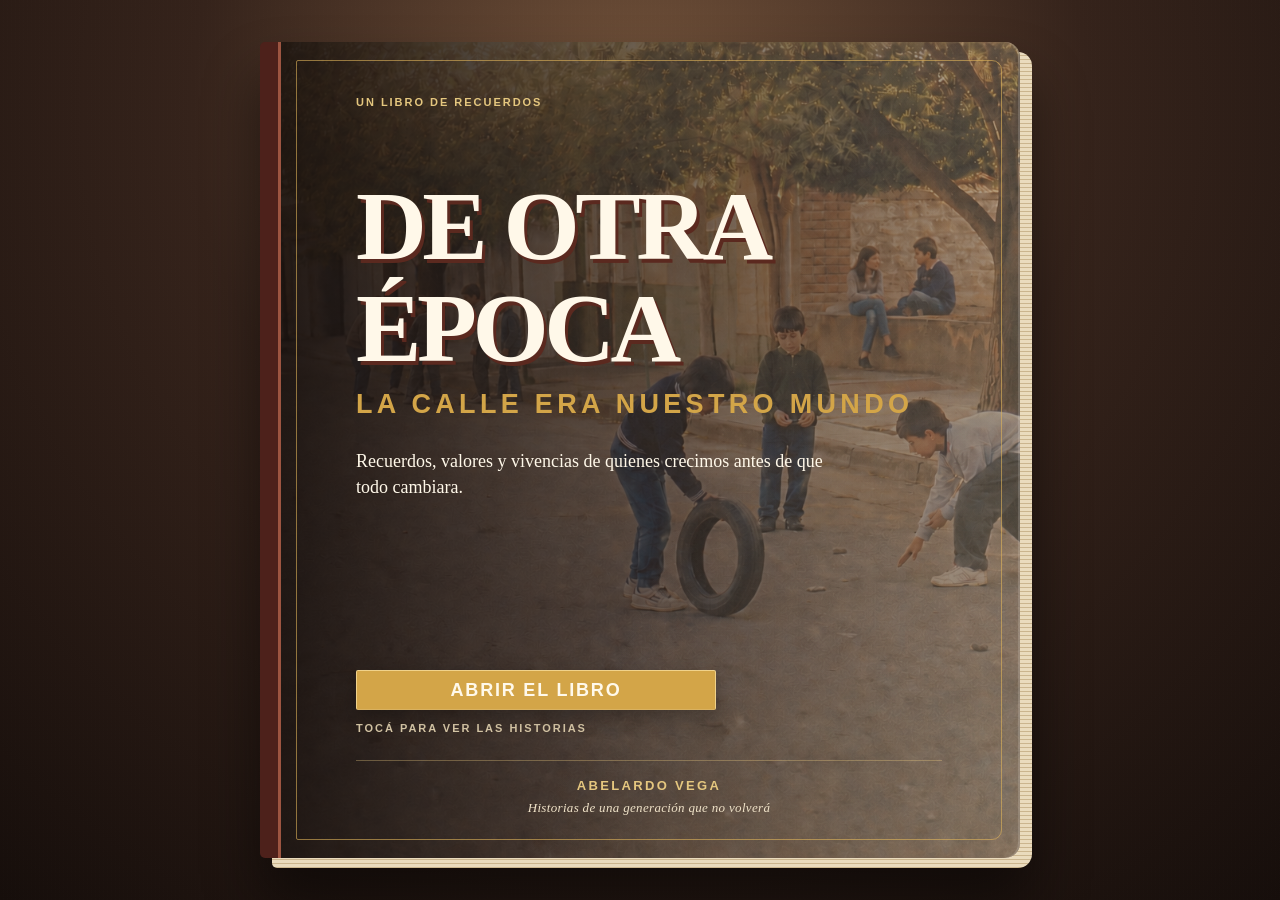
==== index.html @ 976e901d "Agregar firma de autor a la tapa" ====
<!doctype html>
<html lang="es">
<head>
  <meta charset="utf-8">
  <meta name="viewport" content="width=device-width, initial-scale=1">
  <meta name="description" content="De Otra Época: recuerdos de una infancia compartida.">
  <title>De Otra Época — Libro de recuerdos</title>
  <link rel="stylesheet" href="libro.css?v=5">
</head>
<body class="cover-page">
  <div class="ambient" aria-hidden="true"></div>
  <main class="book-stage">
    <div class="book" id="book">
      <div class="page-edges" aria-hidden="true"></div>
      <section class="cover" aria-label="Portada de De Otra Época">
        <div class="cover-shade"></div>
        <div class="cover-content">
          <p class="edition">Un libro de recuerdos</p>
          <div>
            <h1><span>De Otra</span><span>Época</span></h1>
            <p class="tagline">La calle era nuestro mundo</p>
          </div>
          <p class="cover-intro">Recuerdos, valores y vivencias de quienes crecimos antes de que todo cambiara.</p>
          <div class="open-area">
            <a class="open-book story-link" href="historias.html" style="display:block;text-align:center">Abrir el libro</a>
            <p class="open-hint">Tocá para ver las historias</p>
          </div>
          <div class="cover-author">
            <strong>Abelardo Vega</strong>
            <span>Historias de una generación que no volverá</span>
          </div>
        </div>
      </section>
    </div>
  </main>
  <script src="libro.js"></script>
</body>
</html>
---- libro.css ----
:root { --ink:#302118; --wine:#6f2f27; --gold:#d3a548; --paper:#f4e7cc; --dark:#18100d; }
* { box-sizing:border-box; }
html { scroll-behavior:smooth; }
body { margin:0; color:var(--ink); font-family:Georgia,serif; background:#241713; }
a { color:inherit; }
.cover-page { min-height:100vh; overflow-x:hidden; background:radial-gradient(circle at 50% 12%,#73533b 0,#35231b 44%,#160e0b 100%); }
.ambient { position:fixed; inset:0; pointer-events:none; opacity:.2; background:repeating-linear-gradient(90deg,transparent 0 3px,rgba(255,255,255,.03) 3px 4px); }
.book-stage { min-height:100vh; display:grid; place-items:center; padding:42px 22px; perspective:2200px; }
.book { position:relative; width:min(760px,92vw); min-height:min(880px,calc(100vh - 84px)); transform-style:preserve-3d; filter:drop-shadow(0 35px 28px rgba(0,0,0,.48)); }
.page-edges { position:absolute; inset:10px -12px -10px 12px; border-radius:4px 14px 14px 5px; background:repeating-linear-gradient(#eadbbd 0 3px,#cbb58e 3px 4px); transform:translateZ(-8px); }
.cover { position:absolute; inset:0; overflow:hidden; border-radius:5px 15px 15px 5px; color:#fff8e9; background:linear-gradient(90deg,rgba(17,10,8,.9),rgba(24,14,10,.57) 53%,rgba(20,12,9,.3)),url('hero-barrio-90s-v3.png') center/cover; border-left:18px solid #4d211b; box-shadow:inset 3px 0 #9d5541,inset -2px 0 rgba(255,255,255,.16); transform-origin:left center; transform-style:preserve-3d; transition:transform 1.05s cubic-bezier(.64,.02,.25,1),filter .8s; }
.cover::after { content:""; position:absolute; inset:18px; border:1px solid rgba(224,180,91,.6); border-radius:2px 10px 10px 2px; pointer-events:none; }
.cover-shade { position:absolute; inset:0; background:linear-gradient(115deg,transparent 55%,rgba(255,220,150,.14)); }
.cover-content { position:relative; z-index:1; min-height:100%; display:flex; flex-direction:column; padding:54px clamp(32px,8vw,78px) 42px; }
.edition,.index-label,.open-hint { font:700 11px/1.2 Arial,sans-serif; letter-spacing:.18em; text-transform:uppercase; }
.edition { margin:0; color:#e5c77f; }
.cover h1 { margin:72px 0 8px; font-size:clamp(58px,10vw,98px); line-height:.92; letter-spacing:-.045em; text-transform:uppercase; text-shadow:3px 4px #5b291f; }
.cover h1 span { display:block; }
.cover h1 span + span { margin-top:.12em; }
.tagline { margin:18px 0 0; color:var(--gold); font:900 clamp(17px,2.8vw,27px)/1 Arial,sans-serif; letter-spacing:.16em; text-transform:uppercase; }
.cover-intro { max-width:480px; margin:30px 0 22px; font-size:18px; line-height:1.45; }
.open-area { width:min(360px,100%); margin-top:auto; }
.open-book { position:relative; display:block; width:100%; padding:17px 50px; color:#27170f; background:var(--gold); border:1px solid #f0d28b; border-radius:2px; box-shadow:0 8px 20px rgba(0,0,0,.28); font:900 14px/1 Arial,sans-serif; letter-spacing:.1em; text-align:center; text-transform:uppercase; text-decoration:none; }
.open-book span { position:absolute; right:20px; top:50%; color:#27170f; font-size:18px; transform:translateY(-50%); }
.open-book:hover,.open-book:focus-visible { color:#27170f; background:#edc86e; transform:translateX(5px); }
.story-index { margin-top:auto; max-width:560px; padding:19px 22px 16px; background:rgba(20,12,10,.78); border-top:2px solid var(--gold); }
.index-label { margin:0 0 10px; color:#e5c77f; }
.story-link { display:flex; align-items:baseline; gap:14px; padding:10px 0; color:#fff9eb; font-size:18px; font-weight:bold; text-decoration:none; border-bottom:1px solid rgba(255,255,255,.13); transition:color .2s,transform .2s; }
.story-link span { color:var(--gold); font:700 10px Arial,sans-serif; letter-spacing:.1em; }
.story-link:hover,.story-link:focus-visible { color:var(--gold); transform:translateX(5px); outline:none; }
.open-hint { margin:12px 0 0; color:#dacaa9; text-align:left; }
.cover-author { margin-top:25px; padding-top:18px; border-top:1px solid rgba(229,199,127,.35); text-align:center; }
.cover-author strong { display:block; color:#e5c77f; font:700 13px/1 Arial,sans-serif; letter-spacing:.18em; text-transform:uppercase; }
.cover-author span { display:block; margin-top:8px; color:#efe2c8; font-size:13px; font-style:italic; letter-spacing:.025em; }
.book.is-opening .cover { transform:rotateY(-112deg); filter:brightness(.8); }
.book.is-opening { filter:drop-shadow(25px 35px 25px rgba(0,0,0,.55)); }

.story-page { min-height:100vh; background:linear-gradient(90deg,#a47b4b 0 14px,transparent 14px),radial-gradient(circle at 50% 0,#fffaf0,#ead8b7 72%); }
.story-shell { width:min(1040px,94vw); margin:0 auto; padding:28px 0 50px; }
.book-nav { display:flex; align-items:center; justify-content:space-between; gap:18px; margin-bottom:18px; color:#fff6e4; font:700 12px Arial,sans-serif; letter-spacing:.08em; text-transform:uppercase; }
.book-nav a { padding:10px 14px; text-decoration:none; background:#5e2d24; border-radius:999px; }
.book-nav a:hover { background:#8a4333; }
.paper { position:relative; min-height:82vh; padding:clamp(28px,6vw,68px); background:linear-gradient(90deg,rgba(131,89,44,.12),transparent 9%,transparent 91%,rgba(131,89,44,.08)),#f8edd6; box-shadow:0 24px 55px rgba(0,0,0,.38),inset 0 0 80px rgba(128,83,34,.1); border-radius:4px 12px 12px 4px; }
.paper::before { content:""; position:absolute; left:34px; top:0; bottom:0; width:1px; background:rgba(144,74,55,.2); }
.chapter { color:var(--wine); font:700 11px Arial,sans-serif; letter-spacing:.17em; text-transform:uppercase; }
.paper h1 { max-width:750px; margin:12px 0 28px; color:#572a22; font-size:clamp(38px,7vw,72px); line-height:.98; letter-spacing:-.035em; }
.story-photo { width:min(470px,50%); float:left; margin:0 38px 22px 0; border:9px solid #fffaf0; box-shadow:0 9px 25px rgba(63,39,24,.24); transform:rotate(-1deg); }
.story-text { font-size:19px; line-height:1.72; }
.story-text p { margin:0 0 20px; }
.story-text::after { content:""; display:block; clear:both; }
.page-turn { clear:both; display:grid; grid-template-columns:1fr 1fr; gap:15px; margin-top:42px; padding-top:24px; border-top:1px solid #c9af83; font:700 13px Arial,sans-serif; }
.page-turn a { padding:14px; color:#653326; text-decoration:none; border:1px solid #b99866; background:rgba(255,250,236,.55); }
.page-turn a:last-child { text-align:right; }
.folio { margin:36px 0 0; text-align:center; color:#8a6b49; font-size:13px; }
.contents-intro { max-width:680px; margin:-8px 0 34px; color:#72533a; font-size:18px; line-height:1.55; }
.contents-list { border-top:1px solid #b99866; }
.contents-card { display:grid; grid-template-columns:84px minmax(0,1fr) auto; align-items:center; gap:18px; min-height:76px; padding:15px 8px; color:#4d281f; text-decoration:none; border-bottom:1px solid #c7a979; transition:padding .2s,background .2s; }
.contents-card:hover { padding-left:16px; background:rgba(255,250,236,.62); }
.contents-number { color:#a16b3c; font:700 10px Arial,sans-serif; letter-spacing:.12em; }
.contents-card strong { font-size:21px; line-height:1.2; }
.contents-card em { color:#8a6443; font-size:13px; font-style:normal; text-align:right; }
@media(max-width:680px){ .book-stage{padding:18px 12px}.book{min-height:calc(100vh - 36px)}.cover-content{padding:35px 26px 28px}.cover h1{margin-top:42px;font-size:clamp(50px,18vw,78px)}.cover-intro{font-size:16px;margin:20px 0 14px}.story-link{font-size:15px}.open-book{padding:15px 18px}.open-hint{font-size:9px}.story-shell{padding-top:14px}.book-nav{font-size:10px}.paper{padding:32px 24px}.paper::before{left:14px}.story-photo{float:none;width:100%;margin:0 0 26px}.story-text{font-size:17px}.page-turn{grid-template-columns:1fr}.page-turn a:last-child{text-align:left}.contents-card{grid-template-columns:64px 1fr;gap:10px;min-height:68px}.contents-card strong{font-size:18px}.contents-card em{display:none} }
@media(prefers-reduced-motion:reduce){*{scroll-behavior:auto!important}.cover{transition:none}.book.is-opening .cover{transform:none;opacity:.25}}
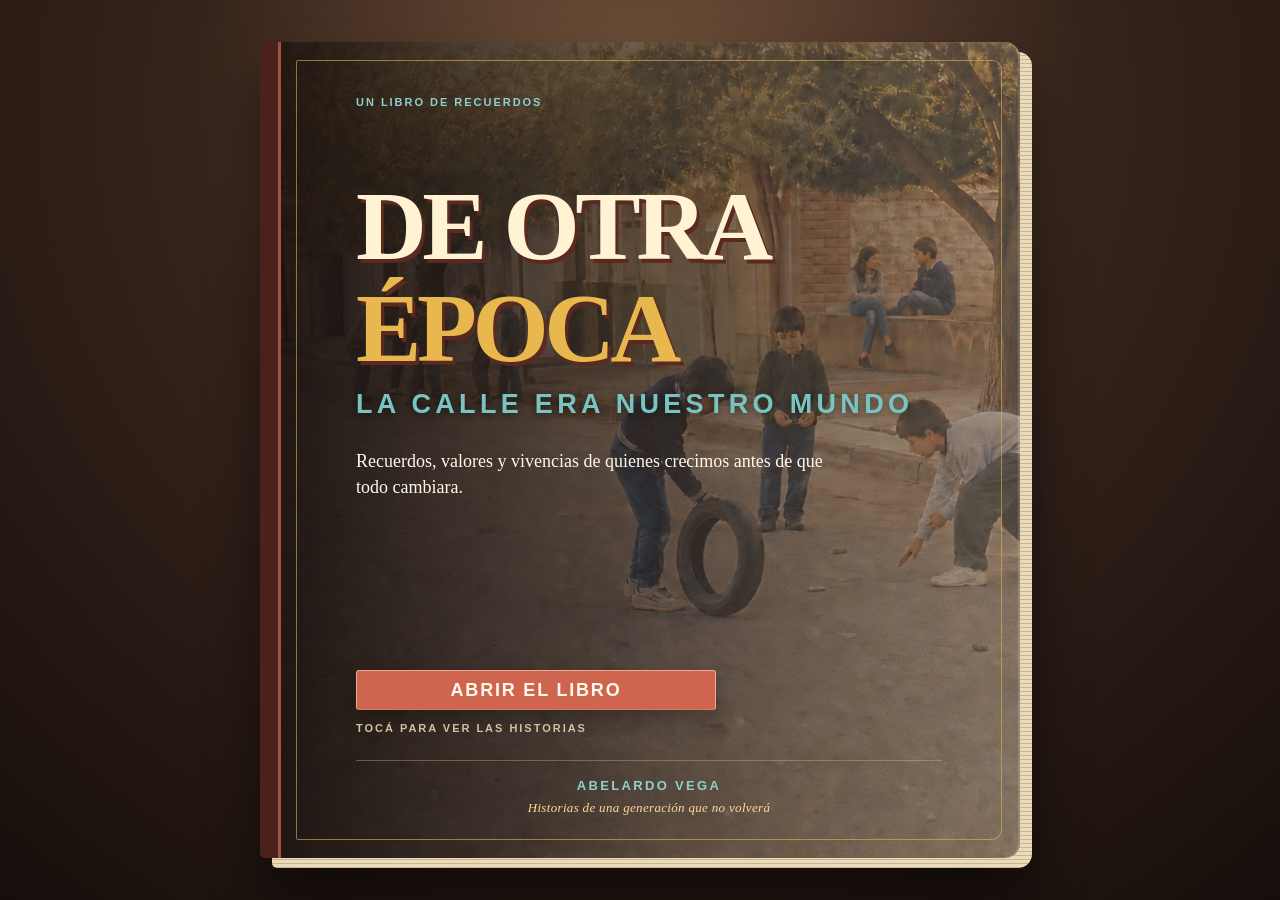
==== commit 001c8d70: "Renovar la paleta de colores" ====
--- a/index.html
+++ b/index.html
@@ -5,7 +5,7 @@
   <meta name="viewport" content="width=device-width, initial-scale=1">
   <meta name="description" content="De Otra Época: recuerdos de una infancia compartida.">
   <title>De Otra Época — Libro de recuerdos</title>
-  <link rel="stylesheet" href="libro.css?v=5">
+  <link rel="stylesheet" href="libro.css?v=6">
 </head>
 <body class="cover-page">
   <div class="ambient" aria-hidden="true"></div>
--- a/libro.css
+++ b/libro.css
@@ -1,4 +1,4 @@
-:root { --ink:#302118; --wine:#6f2f27; --gold:#d3a548; --paper:#f4e7cc; --dark:#18100d; }
+:root { --ink:#302118; --wine:#9a4537; --gold:#e0aa3e; --paper:#f4e7cc; --dark:#18100d; --petrol:#24747a; --coral:#cf654f; --sage:#708b62; }
 * { box-sizing:border-box; }
 html { scroll-behavior:smooth; }
 body { margin:0; color:var(--ink); font-family:Georgia,serif; background:#241713; }
@@ -13,16 +13,18 @@
 .cover-shade { position:absolute; inset:0; background:linear-gradient(115deg,transparent 55%,rgba(255,220,150,.14)); }
 .cover-content { position:relative; z-index:1; min-height:100%; display:flex; flex-direction:column; padding:54px clamp(32px,8vw,78px) 42px; }
 .edition,.index-label,.open-hint { font:700 11px/1.2 Arial,sans-serif; letter-spacing:.18em; text-transform:uppercase; }
-.edition { margin:0; color:#e5c77f; }
+.edition { margin:0; color:#8fd0cb; }
 .cover h1 { margin:72px 0 8px; font-size:clamp(58px,10vw,98px); line-height:.92; letter-spacing:-.045em; text-transform:uppercase; text-shadow:3px 4px #5b291f; }
 .cover h1 span { display:block; }
 .cover h1 span + span { margin-top:.12em; }
-.tagline { margin:18px 0 0; color:var(--gold); font:900 clamp(17px,2.8vw,27px)/1 Arial,sans-serif; letter-spacing:.16em; text-transform:uppercase; }
+.cover h1 span:first-child { color:#fff3d3; }
+.cover h1 span:last-child { color:#e8b84f; }
+.tagline { margin:18px 0 0; color:#79c4c1; font:900 clamp(17px,2.8vw,27px)/1 Arial,sans-serif; letter-spacing:.16em; text-transform:uppercase; text-shadow:0 2px 8px rgba(0,0,0,.55); }
 .cover-intro { max-width:480px; margin:30px 0 22px; font-size:18px; line-height:1.45; }
 .open-area { width:min(360px,100%); margin-top:auto; }
-.open-book { position:relative; display:block; width:100%; padding:17px 50px; color:#27170f; background:var(--gold); border:1px solid #f0d28b; border-radius:2px; box-shadow:0 8px 20px rgba(0,0,0,.28); font:900 14px/1 Arial,sans-serif; letter-spacing:.1em; text-align:center; text-transform:uppercase; text-decoration:none; }
+.open-book { position:relative; display:block; width:100%; padding:17px 50px; color:#fff9eb; background:var(--coral); border:1px solid #efaa91; border-radius:3px; box-shadow:0 8px 20px rgba(0,0,0,.28); font:900 14px/1 Arial,sans-serif; letter-spacing:.1em; text-align:center; text-transform:uppercase; text-decoration:none; }
 .open-book span { position:absolute; right:20px; top:50%; color:#27170f; font-size:18px; transform:translateY(-50%); }
-.open-book:hover,.open-book:focus-visible { color:#27170f; background:#edc86e; transform:translateX(5px); }
+.open-book:hover,.open-book:focus-visible { color:#fff; background:#e17a60; transform:translateX(5px); }
 .story-index { margin-top:auto; max-width:560px; padding:19px 22px 16px; background:rgba(20,12,10,.78); border-top:2px solid var(--gold); }
 .index-label { margin:0 0 10px; color:#e5c77f; }
 .story-link { display:flex; align-items:baseline; gap:14px; padding:10px 0; color:#fff9eb; font-size:18px; font-weight:bold; text-decoration:none; border-bottom:1px solid rgba(255,255,255,.13); transition:color .2s,transform .2s; }
@@ -30,20 +32,20 @@
 .story-link:hover,.story-link:focus-visible { color:var(--gold); transform:translateX(5px); outline:none; }
 .open-hint { margin:12px 0 0; color:#dacaa9; text-align:left; }
 .cover-author { margin-top:25px; padding-top:18px; border-top:1px solid rgba(229,199,127,.35); text-align:center; }
-.cover-author strong { display:block; color:#e5c77f; font:700 13px/1 Arial,sans-serif; letter-spacing:.18em; text-transform:uppercase; }
-.cover-author span { display:block; margin-top:8px; color:#efe2c8; font-size:13px; font-style:italic; letter-spacing:.025em; }
+.cover-author strong { display:block; color:#8fd0cb; font:700 13px/1 Arial,sans-serif; letter-spacing:.18em; text-transform:uppercase; }
+.cover-author span { display:block; margin-top:8px; color:#ffd995; font-size:13px; font-style:italic; letter-spacing:.025em; }
 .book.is-opening .cover { transform:rotateY(-112deg); filter:brightness(.8); }
 .book.is-opening { filter:drop-shadow(25px 35px 25px rgba(0,0,0,.55)); }
 
-.story-page { min-height:100vh; background:linear-gradient(90deg,#a47b4b 0 14px,transparent 14px),radial-gradient(circle at 50% 0,#fffaf0,#ead8b7 72%); }
+.story-page { min-height:100vh; background:linear-gradient(90deg,var(--petrol) 0 14px,transparent 14px),radial-gradient(circle at 50% 0,#fffaf0,#ead8b7 72%); }
 .story-shell { width:min(1040px,94vw); margin:0 auto; padding:28px 0 50px; }
 .book-nav { display:flex; align-items:center; justify-content:space-between; gap:18px; margin-bottom:18px; color:#fff6e4; font:700 12px Arial,sans-serif; letter-spacing:.08em; text-transform:uppercase; }
-.book-nav a { padding:10px 14px; text-decoration:none; background:#5e2d24; border-radius:999px; }
-.book-nav a:hover { background:#8a4333; }
+.book-nav a { padding:10px 14px; text-decoration:none; background:var(--petrol); border-radius:999px; }
+.book-nav a:hover { background:#319198; }
 .paper { position:relative; min-height:82vh; padding:clamp(28px,6vw,68px); background:linear-gradient(90deg,rgba(131,89,44,.12),transparent 9%,transparent 91%,rgba(131,89,44,.08)),#f8edd6; box-shadow:0 24px 55px rgba(0,0,0,.38),inset 0 0 80px rgba(128,83,34,.1); border-radius:4px 12px 12px 4px; }
 .paper::before { content:""; position:absolute; left:34px; top:0; bottom:0; width:1px; background:rgba(144,74,55,.2); }
-.chapter { color:var(--wine); font:700 11px Arial,sans-serif; letter-spacing:.17em; text-transform:uppercase; }
-.paper h1 { max-width:750px; margin:12px 0 28px; color:#572a22; font-size:clamp(38px,7vw,72px); line-height:.98; letter-spacing:-.035em; }
+.chapter { color:var(--coral); font:700 11px Arial,sans-serif; letter-spacing:.17em; text-transform:uppercase; }
+.paper h1 { max-width:750px; margin:12px 0 28px; color:#245f63; font-size:clamp(38px,7vw,72px); line-height:.98; letter-spacing:-.035em; }
 .story-photo { width:min(470px,50%); float:left; margin:0 38px 22px 0; border:9px solid #fffaf0; box-shadow:0 9px 25px rgba(63,39,24,.24); transform:rotate(-1deg); }
 .story-text { font-size:19px; line-height:1.72; }
 .story-text p { margin:0 0 20px; }
@@ -56,7 +58,9 @@
 .contents-list { border-top:1px solid #b99866; }
 .contents-card { display:grid; grid-template-columns:84px minmax(0,1fr) auto; align-items:center; gap:18px; min-height:76px; padding:15px 8px; color:#4d281f; text-decoration:none; border-bottom:1px solid #c7a979; transition:padding .2s,background .2s; }
 .contents-card:hover { padding-left:16px; background:rgba(255,250,236,.62); }
-.contents-number { color:#a16b3c; font:700 10px Arial,sans-serif; letter-spacing:.12em; }
+.contents-number { color:var(--coral); font:700 10px Arial,sans-serif; letter-spacing:.12em; }
+.contents-card:nth-child(even) .contents-number { color:var(--petrol); }
+.contents-card:nth-child(3n) .contents-number { color:var(--sage); }
 .contents-card strong { font-size:21px; line-height:1.2; }
 .contents-card em { color:#8a6443; font-size:13px; font-style:normal; text-align:right; }
 @media(max-width:680px){ .book-stage{padding:18px 12px}.book{min-height:calc(100vh - 36px)}.cover-content{padding:35px 26px 28px}.cover h1{margin-top:42px;font-size:clamp(50px,18vw,78px)}.cover-intro{font-size:16px;margin:20px 0 14px}.story-link{font-size:15px}.open-book{padding:15px 18px}.open-hint{font-size:9px}.story-shell{padding-top:14px}.book-nav{font-size:10px}.paper{padding:32px 24px}.paper::before{left:14px}.story-photo{float:none;width:100%;margin:0 0 26px}.story-text{font-size:17px}.page-turn{grid-template-columns:1fr}.page-turn a:last-child{text-align:left}.contents-card{grid-template-columns:64px 1fr;gap:10px;min-height:68px}.contents-card strong{font-size:18px}.contents-card em{display:none} }
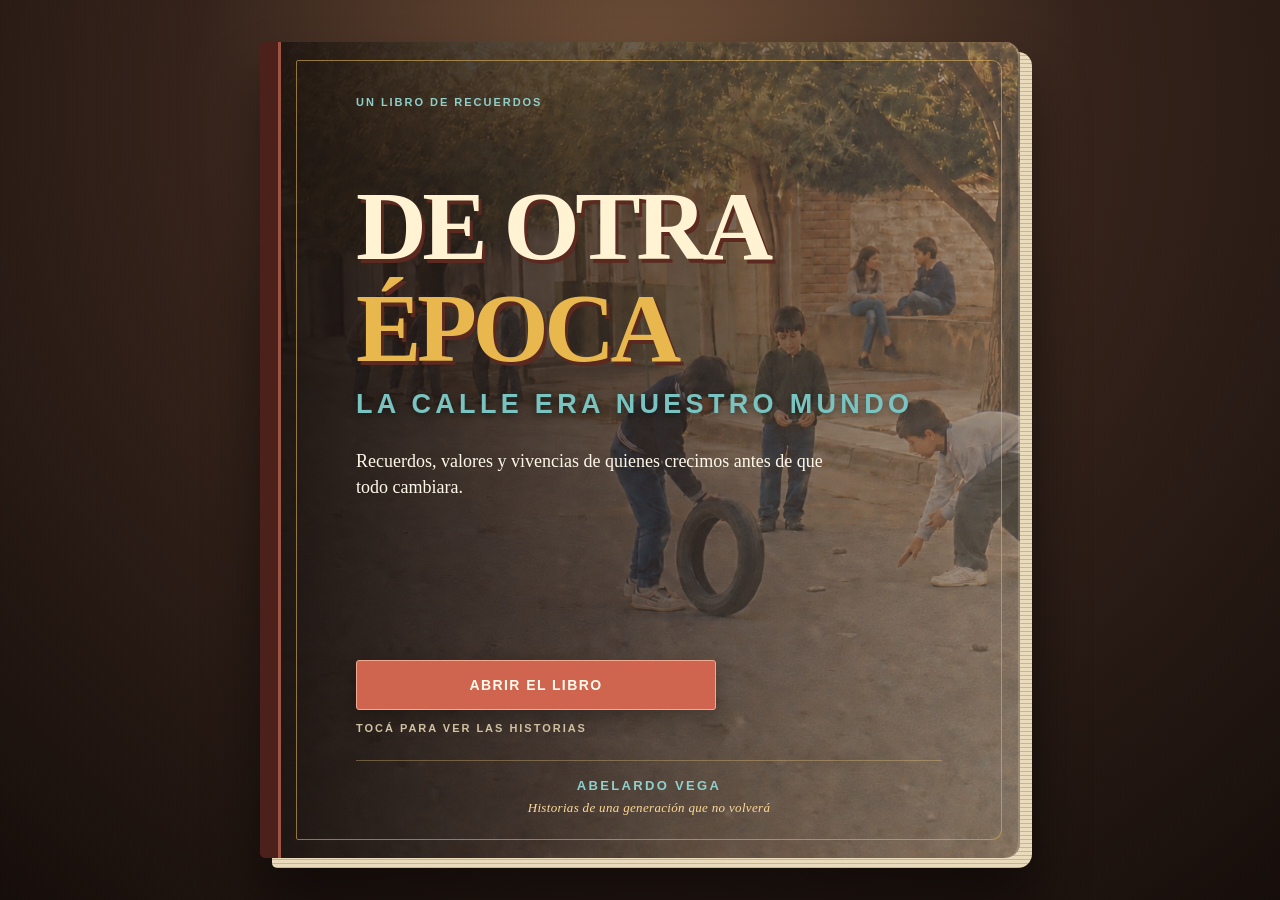
==== commit 25a8491c: "Actualizar navegación de la portada" ====
--- a/index.html
+++ b/index.html
@@ -5,7 +5,7 @@
   <meta name="viewport" content="width=device-width, initial-scale=1">
   <meta name="description" content="De Otra Época: recuerdos de una infancia compartida.">
   <title>De Otra Época — Libro de recuerdos</title>
-  <link rel="stylesheet" href="libro.css?v=6">
+  <link rel="stylesheet" href="libro.css?v=7">
 </head>
 <body class="cover-page">
   <div class="ambient" aria-hidden="true"></div>
@@ -33,6 +33,6 @@
       </section>
     </div>
   </main>
-  <script src="libro.js"></script>
+  <script src="libro.js?v=2"></script>
 </body>
 </html>
--- a/libro.css
+++ b/libro.css
@@ -23,45 +23,43 @@
 .cover-intro { max-width:480px; margin:30px 0 22px; font-size:18px; line-height:1.45; }
 .open-area { width:min(360px,100%); margin-top:auto; }
 .open-book { position:relative; display:block; width:100%; padding:17px 50px; color:#fff9eb; background:var(--coral); border:1px solid #efaa91; border-radius:3px; box-shadow:0 8px 20px rgba(0,0,0,.28); font:900 14px/1 Arial,sans-serif; letter-spacing:.1em; text-align:center; text-transform:uppercase; text-decoration:none; }
-.open-book span { position:absolute; right:20px; top:50%; color:#27170f; font-size:18px; transform:translateY(-50%); }
 .open-book:hover,.open-book:focus-visible { color:#fff; background:#e17a60; transform:translateX(5px); }
-.story-index { margin-top:auto; max-width:560px; padding:19px 22px 16px; background:rgba(20,12,10,.78); border-top:2px solid var(--gold); }
-.index-label { margin:0 0 10px; color:#e5c77f; }
-.story-link { display:flex; align-items:baseline; gap:14px; padding:10px 0; color:#fff9eb; font-size:18px; font-weight:bold; text-decoration:none; border-bottom:1px solid rgba(255,255,255,.13); transition:color .2s,transform .2s; }
-.story-link span { color:var(--gold); font:700 10px Arial,sans-serif; letter-spacing:.1em; }
-.story-link:hover,.story-link:focus-visible { color:var(--gold); transform:translateX(5px); outline:none; }
 .open-hint { margin:12px 0 0; color:#dacaa9; text-align:left; }
 .cover-author { margin-top:25px; padding-top:18px; border-top:1px solid rgba(229,199,127,.35); text-align:center; }
 .cover-author strong { display:block; color:#8fd0cb; font:700 13px/1 Arial,sans-serif; letter-spacing:.18em; text-transform:uppercase; }
 .cover-author span { display:block; margin-top:8px; color:#ffd995; font-size:13px; font-style:italic; letter-spacing:.025em; }
 .book.is-opening .cover { transform:rotateY(-112deg); filter:brightness(.8); }
 .book.is-opening { filter:drop-shadow(25px 35px 25px rgba(0,0,0,.55)); }
-
 .story-page { min-height:100vh; background:linear-gradient(90deg,var(--petrol) 0 14px,transparent 14px),radial-gradient(circle at 50% 0,#fffaf0,#ead8b7 72%); }
 .story-shell { width:min(1040px,94vw); margin:0 auto; padding:28px 0 50px; }
 .book-nav { display:flex; align-items:center; justify-content:space-between; gap:18px; margin-bottom:18px; color:#fff6e4; font:700 12px Arial,sans-serif; letter-spacing:.08em; text-transform:uppercase; }
 .book-nav a { padding:10px 14px; text-decoration:none; background:var(--petrol); border-radius:999px; }
 .book-nav a:hover { background:#319198; }
-.paper { position:relative; min-height:82vh; padding:clamp(28px,6vw,68px); background:linear-gradient(90deg,rgba(131,89,44,.12),transparent 9%,transparent 91%,rgba(131,89,44,.08)),#f8edd6; box-shadow:0 24px 55px rgba(0,0,0,.38),inset 0 0 80px rgba(128,83,34,.1); border-radius:4px 12px 12px 4px; }
+.paper { position:relative; min-height:82vh; padding:clamp(28px,6vw,68px); background:linear-gradient(90deg,rgba(36,116,122,.08),transparent 9%,transparent 91%,rgba(207,101,79,.06)),#fff9ea; box-shadow:0 24px 55px rgba(0,0,0,.38),inset 0 0 70px rgba(128,83,34,.07); border-radius:4px 12px 12px 4px; }
 .paper::before { content:""; position:absolute; left:34px; top:0; bottom:0; width:1px; background:rgba(144,74,55,.2); }
 .chapter { color:var(--coral); font:700 11px Arial,sans-serif; letter-spacing:.17em; text-transform:uppercase; }
-.paper h1 { max-width:750px; margin:12px 0 28px; color:#245f63; font-size:clamp(38px,7vw,72px); line-height:.98; letter-spacing:-.035em; }
+.paper h1 { max-width:750px; margin:12px 0 28px; padding-bottom:14px; color:#245f63; font-size:clamp(38px,7vw,72px); line-height:.98; letter-spacing:-.035em; border-bottom:4px solid #e0aa3e; }
 .story-photo { width:min(470px,50%); float:left; margin:0 38px 22px 0; border:9px solid #fffaf0; box-shadow:0 9px 25px rgba(63,39,24,.24); transform:rotate(-1deg); }
-.story-text { font-size:19px; line-height:1.72; }
-.story-text p { margin:0 0 20px; }
-.story-text::after { content:""; display:block; clear:both; }
-.page-turn { clear:both; display:grid; grid-template-columns:1fr 1fr; gap:15px; margin-top:42px; padding-top:24px; border-top:1px solid #c9af83; font:700 13px Arial,sans-serif; }
-.page-turn a { padding:14px; color:#653326; text-decoration:none; border:1px solid #b99866; background:rgba(255,250,236,.55); }
-.page-turn a:last-child { text-align:right; }
+.story-figure { margin:0; }.story-figure img { display:block; width:100%; border:9px solid #fffaf0; box-shadow:0 9px 25px rgba(63,39,24,.24); }.story-figure figcaption { padding:9px 4px 0; color:#80664a; font-size:13px; font-style:italic; line-height:1.35; }.story-figure-main { margin:0 0 30px; }.story-figure-main img { aspect-ratio:3/2; object-fit:cover; }.story-figure-secondary { width:min(360px,43%); float:right; margin:4px 0 24px 35px; transform:rotate(1deg); }
+.story-text { font-size:19px; line-height:1.72; }.story-text p { margin:0 0 20px; }.story-text::after { content:""; display:block; clear:both; }
+.page-turn { clear:both; display:grid; grid-template-columns:1fr 1fr; gap:15px; margin-top:42px; padding-top:24px; border-top:1px solid #c9af83; font:700 13px Arial,sans-serif; }.page-turn a { padding:14px; color:#653326; text-decoration:none; border:1px solid #b99866; background:rgba(255,250,236,.55); }.page-turn a:last-child { text-align:right; }
 .folio { margin:36px 0 0; text-align:center; color:#8a6b49; font-size:13px; }
 .contents-intro { max-width:680px; margin:-8px 0 34px; color:#72533a; font-size:18px; line-height:1.55; }
-.contents-list { border-top:1px solid #b99866; }
-.contents-card { display:grid; grid-template-columns:84px minmax(0,1fr) auto; align-items:center; gap:18px; min-height:76px; padding:15px 8px; color:#4d281f; text-decoration:none; border-bottom:1px solid #c7a979; transition:padding .2s,background .2s; }
-.contents-card:hover { padding-left:16px; background:rgba(255,250,236,.62); }
-.contents-number { color:var(--coral); font:700 10px Arial,sans-serif; letter-spacing:.12em; }
-.contents-card:nth-child(even) .contents-number { color:var(--petrol); }
-.contents-card:nth-child(3n) .contents-number { color:var(--sage); }
-.contents-card strong { font-size:21px; line-height:1.2; }
-.contents-card em { color:#8a6443; font-size:13px; font-style:normal; text-align:right; }
-@media(max-width:680px){ .book-stage{padding:18px 12px}.book{min-height:calc(100vh - 36px)}.cover-content{padding:35px 26px 28px}.cover h1{margin-top:42px;font-size:clamp(50px,18vw,78px)}.cover-intro{font-size:16px;margin:20px 0 14px}.story-link{font-size:15px}.open-book{padding:15px 18px}.open-hint{font-size:9px}.story-shell{padding-top:14px}.book-nav{font-size:10px}.paper{padding:32px 24px}.paper::before{left:14px}.story-photo{float:none;width:100%;margin:0 0 26px}.story-text{font-size:17px}.page-turn{grid-template-columns:1fr}.page-turn a:last-child{text-align:left}.contents-card{grid-template-columns:64px 1fr;gap:10px;min-height:68px}.contents-card strong{font-size:18px}.contents-card em{display:none} }
+.contents-list { border-top:1px solid #cbb98e; }.contents-card { display:grid; grid-template-columns:92px minmax(0,1fr) auto; align-items:center; gap:18px; min-height:82px; padding:15px 12px; color:#4d281f; text-decoration:none; border-bottom:1px solid #d6c49c; border-left:6px solid var(--coral); transition:padding .2s,background .2s,transform .2s; }.contents-card:nth-child(2){border-left-color:var(--petrol)}.contents-card:nth-child(3){border-left-color:var(--gold)}.contents-card:nth-child(4){border-left-color:var(--sage)}.contents-card:hover{padding-left:20px;background:#fff2d5;transform:translateX(4px)}.contents-number{display:inline-block;width:max-content;padding:7px 9px;color:#fff;background:var(--coral);border-radius:3px;font:700 10px Arial,sans-serif;letter-spacing:.1em}.contents-card:nth-child(2) .contents-number{background:var(--petrol)}.contents-card:nth-child(3) .contents-number{color:#3b2712;background:var(--gold)}.contents-card:nth-child(4) .contents-number{background:var(--sage)}.contents-card strong{color:#315f61;font-size:21px;line-height:1.2}.contents-card em{color:#8a6443;font-size:13px;font-style:normal;text-align:right}
+.reader-callout{margin:44px 0 0;padding:28px clamp(22px,5vw,42px);background:#efe1bd;border:1px solid #ccb27a;border-left:7px solid var(--petrol);box-shadow:inset 0 0 35px rgba(112,72,25,.07)}.reader-callout h2{margin:7px 0 12px;color:#315f61;font-size:clamp(26px,4vw,40px);line-height:1.05}.reader-callout p{max-width:720px;line-height:1.55}.moderation-note{padding:10px 13px;background:rgba(255,255,255,.48);border-left:3px solid var(--coral);font-size:14px}.reader-button,.submit-button{display:inline-block;margin-top:8px;padding:14px 20px;color:#fff9eb;background:var(--coral);border:0;border-radius:3px;text-decoration:none;font:800 12px Arial,sans-serif;letter-spacing:.08em;text-transform:uppercase;cursor:pointer}.reader-button:hover,.submit-button:hover{background:#b9503d}
+.submit-intro{max-width:720px;margin:-8px 0 30px;font-size:18px;line-height:1.6}.memory-form{display:grid;gap:20px;max-width:760px}.form-row{display:grid;grid-template-columns:1fr 1fr;gap:18px}.memory-form label{display:grid;gap:7px;color:#5a3a29;font:700 13px Arial,sans-serif;letter-spacing:.02em}.memory-form input,.memory-form textarea,.memory-form select{width:100%;padding:13px 14px;color:#302118;background:#fffdf5;border:1px solid #bda77d;border-radius:3px;font:16px Georgia,serif}.memory-form textarea{min-height:240px;resize:vertical;line-height:1.5}.memory-form input:focus,.memory-form textarea:focus,.memory-form select:focus{outline:3px solid rgba(36,116,122,.18);border-color:var(--petrol)}.consent-line{display:flex!important;grid-template-columns:none!important;align-items:flex-start;gap:10px!important;font-family:Georgia,serif!important;font-weight:normal!important;line-height:1.45}.consent-line input{width:auto;margin-top:3px}.form-help{margin:0;color:#80664a;font-size:13px;line-height:1.45}.form-status{display:none;padding:13px 15px;border-radius:3px;font-size:15px;line-height:1.45}.form-status.show{display:block}.form-status.ok{background:#e5efdc;border:1px solid #8ca477}.form-status.error{background:#f8dfd7;border:1px solid #cf806d}.photo-preview{display:flex;gap:10px;flex-wrap:wrap}.photo-preview span{padding:6px 9px;background:#efe1bd;border-radius:999px;font:12px Arial,sans-serif}
+.comments-box{clear:both;margin-top:42px;padding-top:25px;border-top:2px solid #d5bc88}.comments-box h2{color:#315f61;font-size:28px}.comments-list{display:grid;gap:12px;margin:18px 0}.comment-card{padding:15px 17px;background:#fff4dc;border-left:4px solid var(--gold)}.comment-card strong{display:block;margin-bottom:5px;color:#315f61}.comment-card p{margin:0;white-space:pre-wrap;line-height:1.5}.comment-empty{color:#80664a;font-style:italic}.comment-form{display:grid;gap:12px;max-width:620px}.comment-form input,.comment-form textarea{padding:11px 12px;border:1px solid #bda77d;background:#fffdf5;font:15px Georgia,serif}.comment-form textarea{min-height:110px;resize:vertical}
+@media(max-width:680px){.book-stage{padding:18px 12px}.book{min-height:calc(100vh - 36px)}.cover-content{padding:35px 26px 28px}.cover h1{margin-top:42px;font-size:clamp(50px,18vw,78px)}.cover-intro{font-size:16px;margin:20px 0 14px}.open-book{padding:15px 18px}.open-hint{font-size:9px}.story-shell{padding-top:14px}.book-nav{font-size:10px}.paper{padding:32px 24px}.paper::before{left:14px}.story-photo{float:none;width:100%;margin:0 0 26px}.story-text{font-size:17px}.page-turn{grid-template-columns:1fr}.page-turn a:last-child{text-align:left}.contents-card{grid-template-columns:64px 1fr;gap:10px;min-height:68px}.contents-card strong{font-size:18px}.contents-card em{display:none}.story-figure-secondary{float:none;width:100%;margin:0 0 26px;transform:none}.form-row{grid-template-columns:1fr}.reader-callout{margin-top:30px;padding:22px 18px}.memory-form textarea{min-height:200px}}
 @media(prefers-reduced-motion:reduce){*{scroll-behavior:auto!important}.cover{transition:none}.book.is-opening .cover{transform:none;opacity:.25}}
+
+/* Archivo de historias y participación */
+.archive-page{background:#efe4ce}.archive-page .story-shell{width:min(1120px,94vw)}.archive-page .paper{min-height:auto;border-radius:16px;background:#fffaf0;box-shadow:0 16px 42px rgba(48,33,24,.17)}.archive-page .paper::before{display:none}.archive-paper h1,.form-paper h1,.admin-panel h1{font-size:clamp(42px,7vw,68px)}
+.archive-tools{display:grid;grid-template-columns:minmax(220px,1fr) auto;gap:8px 18px;align-items:end;margin:24px 0}.archive-tools label{grid-column:1;color:#315f61;font:700 12px Arial,sans-serif;text-transform:uppercase;letter-spacing:.08em}.archive-tools input{padding:13px 15px;border:1px solid #bda77d;border-radius:6px;background:#fff;font:16px Georgia,serif}.archive-tools .reader-button{grid-column:2;grid-row:1/3;margin:0}
+.archive-page .contents-card{min-height:64px;padding:10px 12px}.contents-main{display:grid;gap:4px}.contents-main small,.story-author{color:#8a6443;font:12px Arial,sans-serif}.archive-footer{display:flex;justify-content:space-between;gap:16px;margin-top:32px;padding-top:18px;border-top:1px solid #d6c49c;color:#80664a;font-size:13px}.archive-footer a{color:#24747a}
+.shared-photos{display:grid;grid-template-columns:repeat(auto-fit,minmax(220px,1fr));gap:14px;margin-bottom:28px}.shared-photos img{width:100%;max-height:520px;object-fit:cover;border:7px solid #fff;box-shadow:0 8px 22px rgba(0,0,0,.18)}
+.admin-login{display:flex;gap:10px;flex-wrap:wrap}.admin-login input{min-width:280px;padding:12px}.admin-toolbar,.admin-actions{display:flex;gap:10px;margin:12px 0}.admin-toolbar button,.admin-actions button{padding:10px 14px;border:0;border-radius:4px;background:#24747a;color:#fff;cursor:pointer}.admin-actions button:last-child{background:#9a4537}.admin-list{display:grid;gap:18px}.admin-card{padding:18px;background:#f4e7cc;border-left:5px solid #e0aa3e}.admin-card h2{margin:0 0 5px}.admin-meta{font-size:13px}.admin-card textarea{width:100%;min-height:190px;padding:12px;font:16px/1.5 Georgia,serif}
+@media(max-width:680px){.archive-tools{grid-template-columns:1fr}.archive-tools .reader-button{grid-column:1;grid-row:auto;text-align:center}.archive-page .contents-card{grid-template-columns:70px 1fr}.archive-footer{flex-direction:column}}
+
+.password-login{align-items:stretch}.password-login input{flex:1 1 260px}.first-access,.password-settings{margin:24px 0;padding:18px;background:#f4e7cc;border-left:5px solid var(--petrol)}.first-access summary,.password-settings summary{color:#245f63;font-weight:bold;cursor:pointer}.first-access .reader-button{margin-top:5px}.password-settings .admin-login{margin-top:16px}.admin-section{margin-top:34px;padding-top:18px;border-top:2px solid #d6c49c}.admin-section>h2{color:#245f63}.admin-section>h2 span{font:13px Arial,sans-serif;color:#9a4537}
+
+.comments-intro{margin:-.65rem 0 1.35rem;color:#80664a;font-size:.92rem;font-style:italic;line-height:1.5}
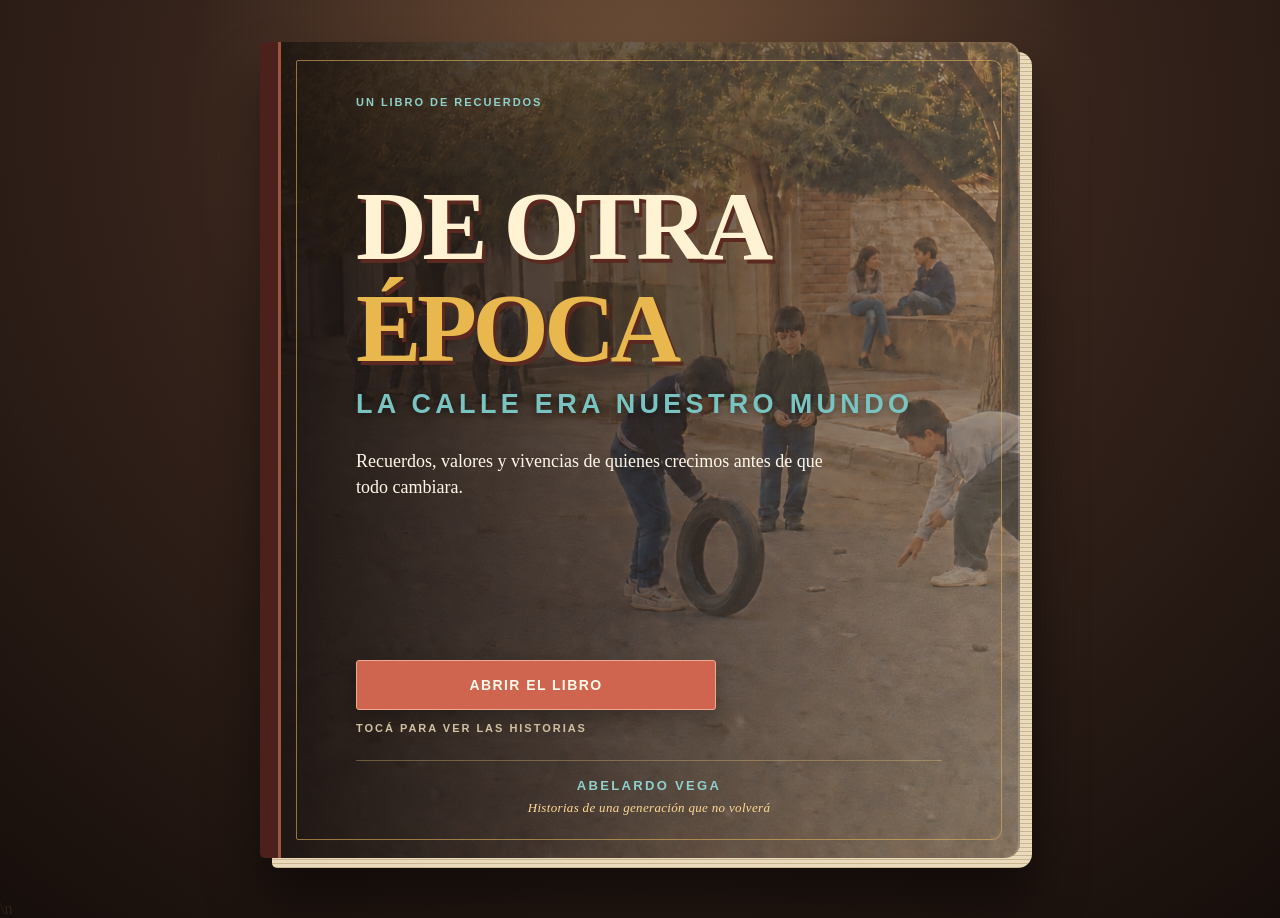
==== commit ec3056db: "Contar visitas a la portada" ====
--- a/index.html
+++ b/index.html
@@ -33,6 +33,6 @@
       </section>
     </div>
   </main>
-  <script src="libro.js?v=2"></script>
+  <script src="libro.js?v=3"></script>\n  <script src="visitas.js?v=1"></script>
 </body>
 </html>
--- a/libro.css
+++ b/libro.css
@@ -63,3 +63,150 @@
 .password-login{align-items:stretch}.password-login input{flex:1 1 260px}.first-access,.password-settings{margin:24px 0;padding:18px;background:#f4e7cc;border-left:5px solid var(--petrol)}.first-access summary,.password-settings summary{color:#245f63;font-weight:bold;cursor:pointer}.first-access .reader-button{margin-top:5px}.password-settings .admin-login{margin-top:16px}.admin-section{margin-top:34px;padding-top:18px;border-top:2px solid #d6c49c}.admin-section>h2{color:#245f63}.admin-section>h2 span{font:13px Arial,sans-serif;color:#9a4537}
 
 .comments-intro{margin:-.65rem 0 1.35rem;color:#80664a;font-size:.92rem;font-style:italic;line-height:1.5}
+
+
+/* Lista clara y compacta en celulares */
+.archive-tools:has(.reader-button:only-child){
+  display:block;
+}
+.archive-tools:has(.reader-button:only-child) .reader-button{
+  display:block;
+  width:100%;
+  box-sizing:border-box;
+  margin:0;
+  text-align:center;
+}
+@media(max-width:680px){
+  .archive-page .contents-card{
+    grid-template-columns:108px minmax(0,1fr);
+    column-gap:10px;
+    padding:11px 8px;
+  }
+  .archive-page .contents-number{
+    width:auto;
+    white-space:nowrap;
+    padding:7px 7px;
+    font-size:9px;
+    justify-self:start;
+  }
+  .archive-page .contents-main{
+    min-width:0;
+  }
+  .archive-page .contents-card strong{
+    display:block;
+    font-size:17px;
+    line-height:1.12;
+    overflow-wrap:anywhere;
+  }
+}
+@media(max-width:380px){
+  .archive-page .contents-card{
+    grid-template-columns:100px minmax(0,1fr);
+    column-gap:8px;
+  }
+  .archive-page .contents-card strong{
+    font-size:16px;
+  }
+}
+
+
+/* PANEL EDITORIAL PRIVADO — interfaz administrativa */
+.admin-page{margin:0;min-height:100vh;background:#e8ebef;color:#111827;font-family:Arial,Helvetica,sans-serif}
+.admin-page *{box-sizing:border-box}
+.admin-app{display:grid;grid-template-columns:248px minmax(0,1fr);min-height:100vh}
+.admin-sidebar{position:sticky;top:0;height:100vh;padding:0;background:#0b1320;color:#fff;display:flex;flex-direction:column;border-right:4px solid #1f4f78}
+.admin-brand{display:flex;align-items:center;gap:12px;padding:24px 20px;border-bottom:1px solid #344150}
+.admin-brand-mark,.admin-login-icon{display:grid;place-items:center;background:#f1b434;color:#0b1320;font-weight:900;letter-spacing:-1px}
+.admin-brand-mark{width:42px;height:42px}
+.admin-brand strong{display:block;font-size:15px;text-transform:uppercase;letter-spacing:.04em}
+.admin-brand small{display:block;margin-top:4px;color:#9ba8b7;font-size:11px;letter-spacing:.08em;text-transform:uppercase}
+.admin-menu{display:grid;margin-top:24px}
+.admin-menu a{display:flex;align-items:center;gap:12px;padding:15px 22px;border-left:4px solid transparent;color:#b9c3cf;text-decoration:none;font-size:13px;font-weight:700;text-transform:uppercase;letter-spacing:.04em}
+.admin-menu a:hover,.admin-menu a.active{background:#162337;border-left-color:#f1b434;color:#fff}
+.admin-menu span{font-size:18px;color:#f1b434}
+.admin-sidebar-foot{margin-top:auto;padding:22px;border-top:1px solid #344150;color:#8f9cab;font-size:11px;text-transform:uppercase;letter-spacing:.06em}
+.admin-sidebar-foot a{display:block;margin-top:16px;color:#fff;text-decoration:none}
+.admin-security-dot{display:inline-block;width:7px;height:7px;margin-right:7px;background:#33b277}
+.admin-workspace{min-width:0}
+.admin-topbar{height:72px;padding:0 36px;background:#fff;border-bottom:1px solid #cbd1d8;display:flex;align-items:center;justify-content:space-between}
+.admin-topbar>div:first-child{display:flex;align-items:baseline;gap:14px}
+.admin-eyebrow{color:#687386;font-size:11px;text-transform:uppercase;letter-spacing:.14em}
+.admin-topbar strong{font-size:17px;text-transform:uppercase;letter-spacing:.03em}
+.admin-top-actions{display:flex;align-items:center;gap:20px}
+.admin-secure-pill{padding:7px 10px;border:1px solid #24916a;background:#fff;color:#176849;font-size:10px;font-weight:800;text-transform:uppercase}
+.admin-public-link{color:#1f4f78;text-decoration:none;font-size:12px;font-weight:800;text-transform:uppercase}
+#admin-area{max-width:1500px;margin:auto;padding:36px}
+.admin-heading{display:flex;align-items:flex-end;justify-content:space-between;gap:30px;margin-bottom:26px;padding-bottom:22px;border-bottom:3px solid #111827}
+.admin-kicker{margin:0 0 8px;color:#1f5d8e;font-size:10px;font-weight:900;letter-spacing:.18em;text-transform:uppercase}
+.admin-heading h1{margin:0;color:#0b1320;font:800 clamp(30px,4vw,44px)/1 Arial,Helvetica,sans-serif;letter-spacing:-.035em;text-transform:uppercase}
+.admin-heading>div>p:last-child{margin:11px 0 0;color:#606b79;font-size:14px}
+.admin-toolbar{display:flex;gap:0;margin:0}
+.admin-toolbar button{padding:12px 18px;border:1px solid #0b1320;border-radius:0;background:#fff;color:#0b1320;font-weight:800;text-transform:uppercase;letter-spacing:.04em;cursor:pointer}
+.admin-toolbar button:first-child{background:#1f4f78;border-color:#1f4f78;color:#fff}
+.admin-toolbar .admin-logout{margin-left:8px;background:#fff;color:#822f2f;border-color:#822f2f}
+.admin-stats{display:grid;grid-template-columns:repeat(3,minmax(0,1fr));gap:0;margin-bottom:28px;border:1px solid #bfc6ce;background:#fff}
+.admin-stats article{position:relative;padding:20px 22px;border-right:1px solid #bfc6ce;background:#fff}
+.admin-stats article:last-child{border-right:0}
+.admin-stats article:before{content:"";position:absolute;left:0;right:0;top:0;height:4px;background:#1f5d8e}
+.admin-stats article:nth-child(2):before{background:#d79a18}
+.admin-stats article:nth-child(3):before{background:#4b5563}
+.admin-stats span{display:block;color:#576272;font-size:10px;font-weight:900;text-transform:uppercase;letter-spacing:.08em}
+.admin-stats strong{display:block;margin:9px 0 3px;color:#0b1320;font-size:36px;line-height:1}
+.admin-stats small{color:#7b8491;font-size:11px}
+.admin-system-status{display:none;margin:0 0 20px;padding:12px 15px;border-left:4px solid #1f5d8e;background:#fff;color:#1f4f78;font-size:12px;font-weight:700}
+.admin-system-status.show{display:block}
+.admin-page .password-settings{margin:0 0 26px;padding:0;border:1px solid #bdc5ce;border-radius:0;background:#fff}
+.admin-page .password-settings summary{padding:15px 18px;color:#253140;font-family:inherit;font-size:12px;font-weight:800;text-transform:uppercase;letter-spacing:.05em}
+.admin-page .password-settings .admin-login{padding:0 18px 18px}
+.admin-section{margin:30px 0 0;padding:0;border:0;scroll-margin-top:20px}
+.admin-section-heading{display:flex;align-items:center;justify-content:space-between;margin-bottom:0;padding:14px 16px;background:#111c2c;color:#fff;border-left:5px solid #f1b434}
+.admin-section-heading>div{display:flex;align-items:center;gap:12px}
+.admin-section-icon{display:grid;place-items:center;width:34px;height:34px;border:1px solid #5d6978;color:#f1b434;font-size:18px}
+.admin-section-heading h2{margin:0;color:#fff;font-size:16px;text-transform:uppercase;letter-spacing:.05em}
+.admin-section-heading p{margin:4px 0 0;color:#aeb9c5;font-size:11px}
+.admin-count{padding:6px 10px;border:1px solid #6f7a87;background:transparent;color:#fff;font-size:10px;font-weight:800;text-transform:uppercase}
+.admin-list{display:grid;gap:0}
+.admin-card{padding:22px;background:#fff;border:1px solid #bdc5ce;border-top:0;border-left:5px solid #d79a18;border-radius:0;box-shadow:none}
+.admin-card.status-approved{border-left-color:#27815e}
+.admin-card.status-rejected{border-left-color:#a33b35}
+.admin-card-title{display:flex;align-items:flex-start;justify-content:space-between;gap:18px}
+.admin-card-title h3{margin:0;color:#111827;font:800 19px/1.25 Arial,Helvetica,sans-serif}
+.admin-card-title small{padding:5px 8px;border:1px solid #aeb7c1;border-radius:0;background:#fff;color:#4f5b68;font-size:9px;font-weight:900;letter-spacing:.12em}
+.admin-card-meta{display:flex;align-items:center;justify-content:space-between;gap:20px;margin:10px 0 16px;color:#66717e;font-size:11px}
+.admin-status-badge{flex:none;padding:5px 9px;border:1px solid currentColor;border-radius:0;background:#fff;font-size:9px;font-weight:900;text-transform:uppercase;letter-spacing:.06em}
+.admin-status-badge.pending{color:#8b5c00}
+.admin-status-badge.approved{color:#176849}
+.admin-status-badge.rejected{color:#8e312d}
+.admin-card textarea{display:block;width:100%;min-height:155px;padding:15px;border:1px solid #9da8b3;border-radius:0;background:#f8f9fa;color:#202a35;font:14px/1.6 Arial,Helvetica,sans-serif;resize:vertical}
+.admin-card textarea:focus{outline:3px solid #bed3e3;border-color:#1f5d8e;background:#fff}
+.admin-actions{display:flex;gap:0;margin:16px 0 0}
+.admin-actions button{padding:11px 16px;border-radius:0;font-size:11px;font-weight:900;text-transform:uppercase;letter-spacing:.04em;cursor:pointer}
+.admin-actions .approve{border:1px solid #176849;background:#176849;color:#fff}
+.admin-actions .reject{margin-left:8px;border:1px solid #8e312d;background:#fff;color:#8e312d}
+.admin-actions button.selected{box-shadow:inset 0 -4px #f1b434}
+.admin-actions button:disabled{opacity:.55;cursor:wait}
+.admin-empty{padding:26px;border:1px solid #bdc5ce;border-top:0;border-radius:0;background:#fff;color:#697480;text-align:center}
+.admin-login-screen{min-height:calc(100vh - 72px);padding:50px 24px;display:grid;place-items:center;background:#dfe3e8}
+.admin-login-card{width:min(520px,100%);padding:38px;border:1px solid #aeb7c1;border-top:6px solid #1f5d8e;border-radius:0;background:#fff;box-shadow:12px 12px 0 #c6ccd3}
+.admin-login-icon{width:52px;height:52px;margin-bottom:22px}
+.admin-login-card h1{margin:0;color:#0b1320;font:800 32px/1.1 Arial,Helvetica,sans-serif;text-transform:uppercase;letter-spacing:-.03em}
+.admin-login-card>p:not(.admin-kicker):not(.form-status){color:#606b79;line-height:1.55}
+.admin-page .admin-login{display:grid;gap:14px;margin-top:24px}
+.admin-page .admin-login label{display:grid;gap:6px;color:#3e4a57;font-size:10px;font-weight:900;text-transform:uppercase;letter-spacing:.06em}
+.admin-page .admin-login input{width:100%;min-width:0;padding:12px 13px;border:1px solid #9da8b3;border-radius:0;font:14px Arial,Helvetica,sans-serif}
+.admin-page .admin-login .submit-button{padding:13px;border:1px solid #1f4f78;border-radius:0;background:#1f4f78;color:#fff;font-weight:900;text-transform:uppercase;letter-spacing:.04em;cursor:pointer}
+.admin-page .first-access{margin:20px 0 0;padding:15px;border:1px solid #c5cbd2;border-left:4px solid #66717e;border-radius:0;background:#f4f5f7}
+.admin-page .first-access summary{color:#35424f;font-family:inherit;font-size:11px;font-weight:800;text-transform:uppercase}
+.admin-page .first-access p{font-size:12px}
+.admin-page .first-access .reader-button{padding:10px 12px;border:1px solid #1f4f78;border-radius:0;background:#fff;color:#1f4f78;font-weight:800;text-transform:uppercase}
+.admin-page .form-status.show{padding:10px;border-radius:0;font-size:11px;font-weight:700}
+.admin-page .form-status.ok{border-left:4px solid #27815e;background:#edf3f0;color:#176849}
+.admin-page .form-status.error{border-left:4px solid #a33b35;background:#f5eeee;color:#8e312d}
+@media(max-width:850px){
+.admin-app{grid-template-columns:1fr}.admin-sidebar{position:relative;height:auto;display:block;border-right:0;border-bottom:4px solid #1f4f78}.admin-brand{padding:18px 20px}.admin-menu{grid-template-columns:repeat(3,1fr);margin-top:0;border-top:1px solid #344150}.admin-menu a{justify-content:center;padding:12px 8px;border-left:0;border-bottom:3px solid transparent;font-size:11px}.admin-menu a:hover,.admin-menu a.active{border-left:0;border-bottom-color:#f1b434}.admin-sidebar-foot{display:none}.admin-topbar{height:64px;padding:0 18px}.admin-eyebrow,.admin-secure-pill{display:none}#admin-area{padding:24px 18px}.admin-heading{align-items:flex-start;flex-direction:column}.admin-stats{grid-template-columns:1fr}.admin-stats article{border-right:0;border-bottom:1px solid #bfc6ce}.admin-stats article:last-child{border-bottom:0}.admin-login-screen{min-height:auto;padding:30px 16px}.admin-card-meta{align-items:flex-start;flex-direction:column;gap:8px}}
+@media(max-width:520px){
+.admin-menu a span{display:none}.admin-top-actions .admin-public-link{display:none}.admin-heading h1{font-size:30px}.admin-toolbar{width:100%}.admin-toolbar button{flex:1}.admin-card{padding:16px}.admin-card-title h3{font-size:17px}.admin-actions{display:grid;grid-template-columns:1fr 1fr}.admin-actions .reject{margin-left:5px}.admin-login-card{padding:25px 20px;box-shadow:7px 7px 0 #c6ccd3}}
+
+/* Contraste reforzado para la acción de rechazo */
+.admin-page .admin-card .admin-actions button.reject,.admin-page .admin-card .admin-actions button.reject:last-child{background:#8e312d;border-color:#8e312d;color:#fff;text-shadow:none}
+.admin-page .admin-card .admin-actions button.reject:hover{background:#6f211e;border-color:#6f211e;color:#fff}
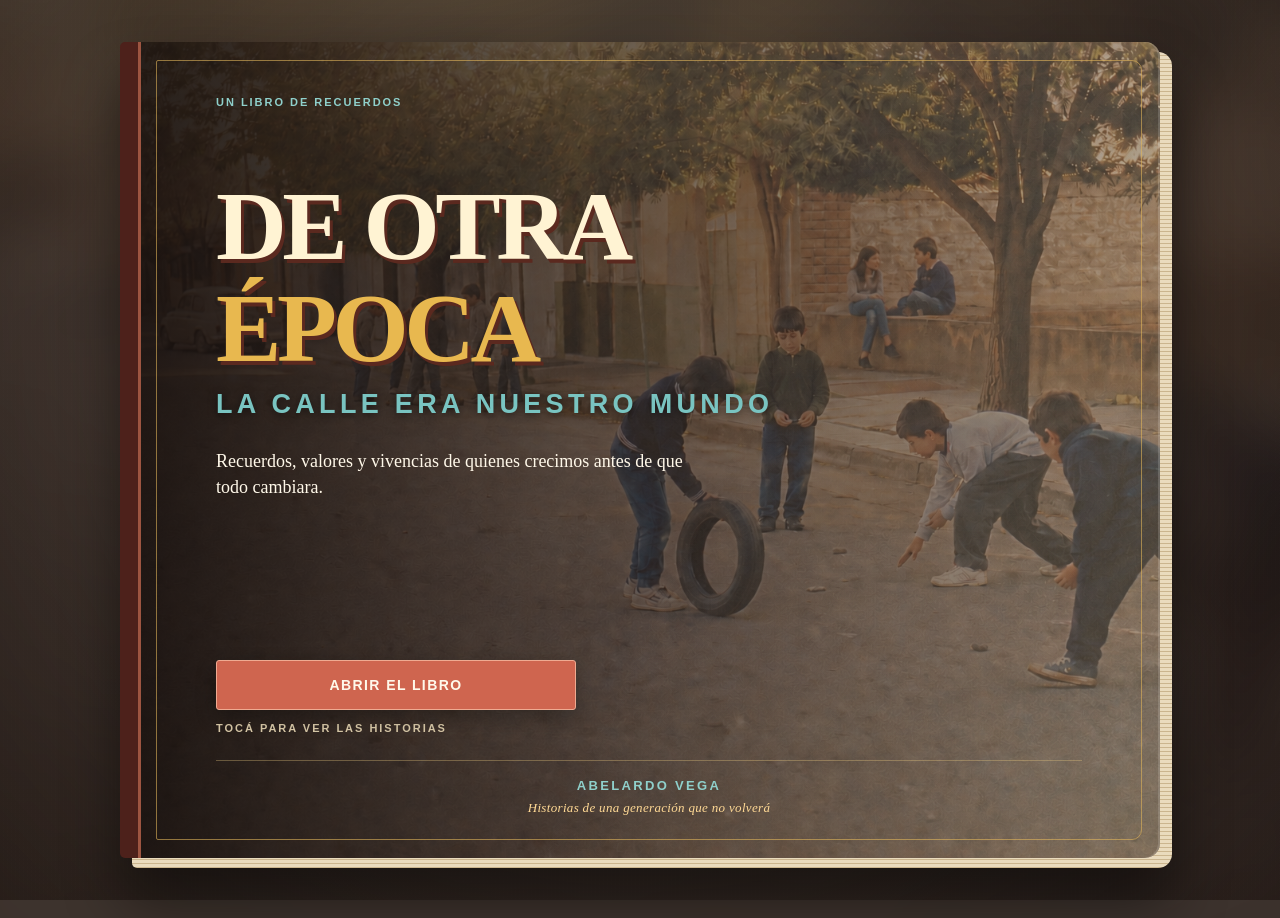
==== commit f4b865ba: "Actualizar caché de estilos de portada" ====
--- a/index.html
+++ b/index.html
@@ -5,7 +5,7 @@
   <meta name="viewport" content="width=device-width, initial-scale=1">
   <meta name="description" content="De Otra Época: recuerdos de una infancia compartida.">
   <title>De Otra Época — Libro de recuerdos</title>
-  <link rel="stylesheet" href="libro.css?v=7">
+  <link rel="stylesheet" href="libro.css?v=8">
 </head>
 <body class="cover-page">
   <div class="ambient" aria-hidden="true"></div>
--- a/libro.css
+++ b/libro.css
@@ -45,7 +45,7 @@
 .page-turn { clear:both; display:grid; grid-template-columns:1fr 1fr; gap:15px; margin-top:42px; padding-top:24px; border-top:1px solid #c9af83; font:700 13px Arial,sans-serif; }.page-turn a { padding:14px; color:#653326; text-decoration:none; border:1px solid #b99866; background:rgba(255,250,236,.55); }.page-turn a:last-child { text-align:right; }
 .folio { margin:36px 0 0; text-align:center; color:#8a6b49; font-size:13px; }
 .contents-intro { max-width:680px; margin:-8px 0 34px; color:#72533a; font-size:18px; line-height:1.55; }
-.contents-list { border-top:1px solid #cbb98e; }.contents-card { display:grid; grid-template-columns:92px minmax(0,1fr) auto; align-items:center; gap:18px; min-height:82px; padding:15px 12px; color:#4d281f; text-decoration:none; border-bottom:1px solid #d6c49c; border-left:6px solid var(--coral); transition:padding .2s,background .2s,transform .2s; }.contents-card:nth-child(2){border-left-color:var(--petrol)}.contents-card:nth-child(3){border-left-color:var(--gold)}.contents-card:nth-child(4){border-left-color:var(--sage)}.contents-card:hover{padding-left:20px;background:#fff2d5;transform:translateX(4px)}.contents-number{display:inline-block;width:max-content;padding:7px 9px;color:#fff;background:var(--coral);border-radius:3px;font:700 10px Arial,sans-serif;letter-spacing:.1em}.contents-card:nth-child(2) .contents-number{background:var(--petrol)}.contents-card:nth-child(3) .contents-number{color:#3b2712;background:var(--gold)}.contents-card:nth-child(4) .contents-number{background:var(--sage)}.contents-card strong{color:#315f61;font-size:21px;line-height:1.2}.contents-card em{color:#8a6443;font-size:13px;font-style:normal;text-align:right}
+.contents-list { border-top:1px solid #cbb98e; }.contents-card { display:grid; grid-template-columns:92px minmax(0,1fr) auto; align-items:center; gap:18px; min-height:82px; padding:15px 12px; color:#4d281f; text-decoration:none; border-bottom:1px solid #d6c49c; border-left:6px solid var(--coral); transition:padding .2s,background .2s,transform .2s; }.contents-card:nth-child(4n + 2){border-left-color:var(--petrol)}.contents-card:nth-child(4n + 3){border-left-color:var(--gold)}.contents-card:nth-child(4n){border-left-color:var(--sage)}.contents-card:hover{padding-left:20px;background:#fff2d5;transform:translateX(4px)}.contents-number{display:inline-block;width:max-content;padding:7px 9px;color:#fff;background:var(--coral);border-radius:3px;font:700 10px Arial,sans-serif;letter-spacing:.1em}.contents-card:nth-child(4n + 2) .contents-number{background:var(--petrol)}.contents-card:nth-child(4n + 3) .contents-number{color:#3b2712;background:var(--gold)}.contents-card:nth-child(4n) .contents-number{background:var(--sage)}.contents-card strong{color:#315f61;font-size:21px;line-height:1.2}.contents-card em{color:#8a6443;font-size:13px;font-style:normal;text-align:right}
 .reader-callout{margin:44px 0 0;padding:28px clamp(22px,5vw,42px);background:#efe1bd;border:1px solid #ccb27a;border-left:7px solid var(--petrol);box-shadow:inset 0 0 35px rgba(112,72,25,.07)}.reader-callout h2{margin:7px 0 12px;color:#315f61;font-size:clamp(26px,4vw,40px);line-height:1.05}.reader-callout p{max-width:720px;line-height:1.55}.moderation-note{padding:10px 13px;background:rgba(255,255,255,.48);border-left:3px solid var(--coral);font-size:14px}.reader-button,.submit-button{display:inline-block;margin-top:8px;padding:14px 20px;color:#fff9eb;background:var(--coral);border:0;border-radius:3px;text-decoration:none;font:800 12px Arial,sans-serif;letter-spacing:.08em;text-transform:uppercase;cursor:pointer}.reader-button:hover,.submit-button:hover{background:#b9503d}
 .submit-intro{max-width:720px;margin:-8px 0 30px;font-size:18px;line-height:1.6}.memory-form{display:grid;gap:20px;max-width:760px}.form-row{display:grid;grid-template-columns:1fr 1fr;gap:18px}.memory-form label{display:grid;gap:7px;color:#5a3a29;font:700 13px Arial,sans-serif;letter-spacing:.02em}.memory-form input,.memory-form textarea,.memory-form select{width:100%;padding:13px 14px;color:#302118;background:#fffdf5;border:1px solid #bda77d;border-radius:3px;font:16px Georgia,serif}.memory-form textarea{min-height:240px;resize:vertical;line-height:1.5}.memory-form input:focus,.memory-form textarea:focus,.memory-form select:focus{outline:3px solid rgba(36,116,122,.18);border-color:var(--petrol)}.consent-line{display:flex!important;grid-template-columns:none!important;align-items:flex-start;gap:10px!important;font-family:Georgia,serif!important;font-weight:normal!important;line-height:1.45}.consent-line input{width:auto;margin-top:3px}.form-help{margin:0;color:#80664a;font-size:13px;line-height:1.45}.form-status{display:none;padding:13px 15px;border-radius:3px;font-size:15px;line-height:1.45}.form-status.show{display:block}.form-status.ok{background:#e5efdc;border:1px solid #8ca477}.form-status.error{background:#f8dfd7;border:1px solid #cf806d}.photo-preview{display:flex;gap:10px;flex-wrap:wrap}.photo-preview span{padding:6px 9px;background:#efe1bd;border-radius:999px;font:12px Arial,sans-serif}
 .comments-box{clear:both;margin-top:42px;padding-top:25px;border-top:2px solid #d5bc88}.comments-box h2{color:#315f61;font-size:28px}.comments-list{display:grid;gap:12px;margin:18px 0}.comment-card{padding:15px 17px;background:#fff4dc;border-left:4px solid var(--gold)}.comment-card strong{display:block;margin-bottom:5px;color:#315f61}.comment-card p{margin:0;white-space:pre-wrap;line-height:1.5}.comment-empty{color:#80664a;font-style:italic}.comment-form{display:grid;gap:12px;max-width:620px}.comment-form input,.comment-form textarea{padding:11px 12px;border:1px solid #bda77d;background:#fffdf5;font:15px Georgia,serif}.comment-form textarea{min-height:110px;resize:vertical}
@@ -203,10 +203,141 @@
 .admin-page .form-status.ok{border-left:4px solid #27815e;background:#edf3f0;color:#176849}
 .admin-page .form-status.error{border-left:4px solid #a33b35;background:#f5eeee;color:#8e312d}
 @media(max-width:850px){
-.admin-app{grid-template-columns:1fr}.admin-sidebar{position:relative;height:auto;display:block;border-right:0;border-bottom:4px solid #1f4f78}.admin-brand{padding:18px 20px}.admin-menu{grid-template-columns:repeat(3,1fr);margin-top:0;border-top:1px solid #344150}.admin-menu a{justify-content:center;padding:12px 8px;border-left:0;border-bottom:3px solid transparent;font-size:11px}.admin-menu a:hover,.admin-menu a.active{border-left:0;border-bottom-color:#f1b434}.admin-sidebar-foot{display:none}.admin-topbar{height:64px;padding:0 18px}.admin-eyebrow,.admin-secure-pill{display:none}#admin-area{padding:24px 18px}.admin-heading{align-items:flex-start;flex-direction:column}.admin-stats{grid-template-columns:1fr}.admin-stats article{border-right:0;border-bottom:1px solid #bfc6ce}.admin-stats article:last-child{border-bottom:0}.admin-login-screen{min-height:auto;padding:30px 16px}.admin-card-meta{align-items:flex-start;flex-direction:column;gap:8px}}
+.admin-app{grid-template-columns:1fr}.admin-sidebar{position:relative;height:auto;display:block;border-right:0;border-bottom:4px solid #1f4f78}.admin-brand{padding:18px 20px}.admin-menu{grid-template-columns:repeat(4,1fr);margin-top:0;border-top:1px solid #344150}.admin-menu a{justify-content:center;padding:12px 8px;border-left:0;border-bottom:3px solid transparent;font-size:11px}.admin-menu a:hover,.admin-menu a.active{border-left:0;border-bottom-color:#f1b434}.admin-sidebar-foot{display:none}.admin-topbar{height:64px;padding:0 18px}.admin-eyebrow,.admin-secure-pill{display:none}#admin-area{padding:24px 18px}.admin-heading{align-items:flex-start;flex-direction:column}.admin-stats{grid-template-columns:1fr}.admin-stats article{border-right:0;border-bottom:1px solid #bfc6ce}.admin-stats article:last-child{border-bottom:0}.admin-login-screen{min-height:auto;padding:30px 16px}.admin-card-meta{align-items:flex-start;flex-direction:column;gap:8px}}
 @media(max-width:520px){
 .admin-menu a span{display:none}.admin-top-actions .admin-public-link{display:none}.admin-heading h1{font-size:30px}.admin-toolbar{width:100%}.admin-toolbar button{flex:1}.admin-card{padding:16px}.admin-card-title h3{font-size:17px}.admin-actions{display:grid;grid-template-columns:1fr 1fr}.admin-actions .reject{margin-left:5px}.admin-login-card{padding:25px 20px;box-shadow:7px 7px 0 #c6ccd3}}
 
 /* Contraste reforzado para la acción de rechazo */
 .admin-page .admin-card .admin-actions button.reject,.admin-page .admin-card .admin-actions button.reject:last-child{background:#8e312d;border-color:#8e312d;color:#fff;text-shadow:none}
 .admin-page .admin-card .admin-actions button.reject:hover{background:#6f211e;border-color:#6f211e;color:#fff}
+
+
+/* Visitas públicas y estadísticas privadas */
+.public-visit-count{color:#8a6b49;font-size:12px;font-style:italic;white-space:nowrap}
+.admin-traffic{margin:30px 0 0;border:1px solid #aeb7c1;background:#fff;scroll-margin-top:20px}
+.admin-traffic-heading{display:flex;align-items:center;justify-content:space-between;padding:16px 18px;background:#111c2c;color:#fff;border-left:5px solid #f1b434}
+.admin-traffic-heading h2{margin:0;font-size:16px;letter-spacing:.05em;text-transform:uppercase}
+.admin-traffic-heading p{margin:4px 0 0;color:#aeb9c5;font-size:11px}
+.admin-traffic-grid{display:grid;grid-template-columns:repeat(4,minmax(0,1fr));border-bottom:1px solid #bdc5ce}
+.admin-traffic-grid article{padding:20px;border-right:1px solid #bdc5ce}
+.admin-traffic-grid article:last-child{border-right:0}
+.admin-traffic-grid span{display:block;color:#576272;font-size:10px;font-weight:900;letter-spacing:.07em;text-transform:uppercase}
+.admin-traffic-grid strong{display:block;margin-top:8px;color:#0b1320;font-size:32px}
+.admin-top-pages{padding:18px}
+.admin-top-pages h3{margin:0 0 14px;color:#253140;font-size:12px;letter-spacing:.06em;text-transform:uppercase}
+#top-pages-list{display:grid;gap:10px}
+.admin-page-row{display:grid;grid-template-columns:minmax(110px,1fr) minmax(120px,3fr) 50px;align-items:center;gap:12px;color:#35424f;font-size:12px;text-transform:capitalize}
+.admin-page-row strong{text-align:right}
+.admin-page-track{height:9px;background:#dfe3e8;overflow:hidden}
+.admin-page-track i{display:block;height:100%;background:#1f5d8e}
+@media(max-width:850px){.admin-traffic-grid{grid-template-columns:repeat(2,1fr)}.admin-traffic-grid article:nth-child(2){border-right:0}.admin-traffic-grid article{border-bottom:1px solid #bdc5ce}}
+@media(max-width:520px){.admin-traffic-grid{grid-template-columns:1fr}.admin-traffic-grid article{border-right:0}.admin-page-row{grid-template-columns:100px 1fr 38px}.public-visit-count{white-space:normal}}
+
+
+/* FONDOS INMERSIVOS Y TAPA AMPLIADA */
+.cover-page {
+  position: relative;
+  isolation: isolate;
+}
+
+.cover-page::before {
+  content: "";
+  position: fixed;
+  inset: -54px;
+  z-index: 0;
+  pointer-events: none;
+  background:
+    linear-gradient(rgba(28, 15, 11, .58), rgba(28, 15, 11, .72)),
+    url("hero-barrio-90s-v3.png") center / cover no-repeat;
+  filter: blur(28px) saturate(.78);
+  transform: scale(1.1);
+}
+
+.cover-page::after {
+  content: "";
+  position: fixed;
+  inset: 0;
+  z-index: 1;
+  pointer-events: none;
+  background: radial-gradient(circle at 50% 32%, transparent 20%, rgba(17, 8, 5, .48) 100%);
+}
+
+.cover-page .ambient {
+  z-index: 2;
+}
+
+.cover-page .book-stage {
+  position: relative;
+  z-index: 3;
+}
+
+.cover-page .book {
+  width: min(1040px, 94vw);
+}
+
+.story-page.story-image-backdrop {
+  position: relative;
+  isolation: isolate;
+  background: #35241b;
+}
+
+.story-page.story-image-backdrop::before {
+  content: "";
+  position: fixed;
+  inset: -54px;
+  z-index: 0;
+  pointer-events: none;
+  background:
+    linear-gradient(rgba(39, 25, 18, .48), rgba(39, 25, 18, .62)),
+    var(--story-backdrop) center / cover no-repeat;
+  filter: blur(28px) saturate(.72);
+  transform: scale(1.1);
+}
+
+.story-page.story-image-backdrop::after {
+  content: "";
+  position: fixed;
+  inset: 0;
+  z-index: 1;
+  pointer-events: none;
+  background: linear-gradient(90deg, rgba(20, 12, 9, .5), transparent 23%, transparent 77%, rgba(20, 12, 9, .5));
+}
+
+.story-page.story-image-backdrop .story-shell {
+  position: relative;
+  z-index: 2;
+}
+
+.story-page.story-image-backdrop .paper {
+  box-shadow: 0 28px 70px rgba(20, 11, 7, .42);
+}
+
+@media (max-width: 680px) {
+  .cover-page::before,
+  .story-page.story-image-backdrop::before {
+    inset: -28px;
+    filter: blur(18px) saturate(.76);
+  }
+
+  .cover-page .book {
+    width: min(100%, 94vw);
+  }
+}
+
+.shared-story-float-photo{display:block;width:min(470px,50%);height:auto;max-height:none;float:left;margin:0 30px 20px 0;border:7px solid #fff;box-shadow:0 8px 22px rgba(0,0,0,.18);object-fit:contain}
+@media(max-width:680px){.shared-story-float-photo{width:min(100%,470px);float:none;margin:0 auto 22px}}
+
+
+/* Portada completa en pantallas de poca altura */
+@media (min-width:681px) and (max-height:760px){
+  .book-stage{padding:18px 22px}
+  .book{min-height:min(720px,calc(100vh - 36px))}
+  .cover-content{padding:28px clamp(32px,8vw,78px) 22px}
+  .cover h1{margin:28px 0 8px;font-size:clamp(54px,8vw,78px)}
+  .tagline{margin-top:12px;font-size:clamp(16px,2vw,21px)}
+  .cover-intro{margin:16px 0 12px;font-size:16px}
+  .open-book{padding:13px 32px;font-size:13px}
+  .open-hint{margin-top:8px;font-size:10px}
+  .cover-author{margin-top:14px;padding-top:10px}
+  .cover-author span{margin-top:6px;font-size:12px}
+}
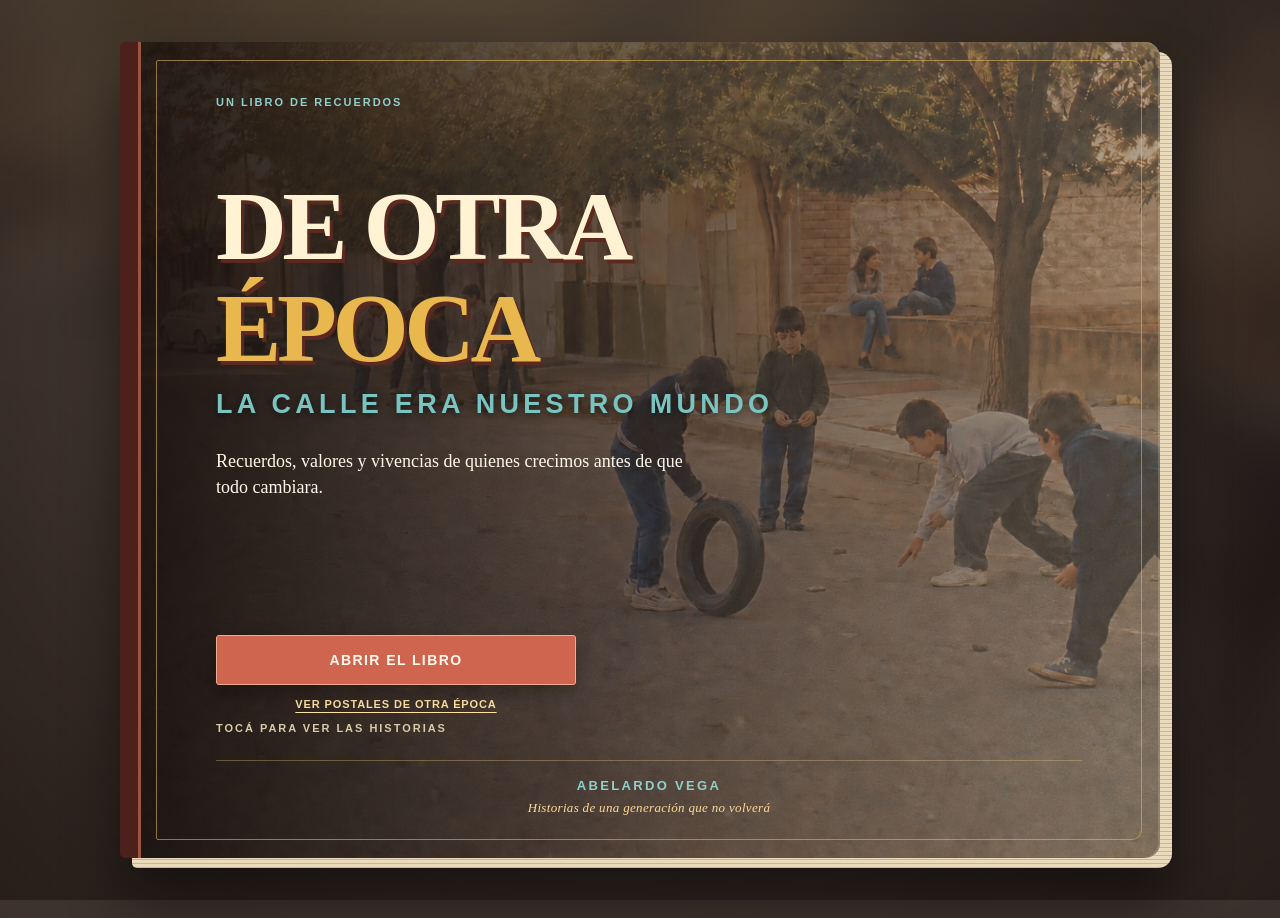
==== commit 0f9e5eb7: "Add Postales de otra época gallery" ====
--- a/index.html
+++ b/index.html
@@ -5,7 +5,7 @@
   <meta name="viewport" content="width=device-width, initial-scale=1">
   <meta name="description" content="De Otra Época: recuerdos de una infancia compartida.">
   <title>De Otra Época — Libro de recuerdos</title>
-  <link rel="stylesheet" href="libro.css?v=8">
+  <link rel="stylesheet" href="libro.css?v=9">
 </head>
 <body class="cover-page">
   <div class="ambient" aria-hidden="true"></div>
@@ -23,6 +23,7 @@
           <p class="cover-intro">Recuerdos, valores y vivencias de quienes crecimos antes de que todo cambiara.</p>
           <div class="open-area">
             <a class="open-book story-link" href="historias.html" style="display:block;text-align:center">Abrir el libro</a>
+            <a class="cover-postcards-link" href="postales.html">Ver Postales de otra época</a>
             <p class="open-hint">Tocá para ver las historias</p>
           </div>
           <div class="cover-author">
--- a/libro.css
+++ b/libro.css
@@ -28,6 +28,10 @@
 .cover-author { margin-top:25px; padding-top:18px; border-top:1px solid rgba(229,199,127,.35); text-align:center; }
 .cover-author strong { display:block; color:#8fd0cb; font:700 13px/1 Arial,sans-serif; letter-spacing:.18em; text-transform:uppercase; }
 .cover-author span { display:block; margin-top:8px; color:#ffd995; font-size:13px; font-style:italic; letter-spacing:.025em; }
+.cover-postcards-link{display:block;margin:13px 0 0;color:#ffe2a5;font:700 11px Arial,sans-serif;letter-spacing:.08em;text-align:center;text-decoration:underline;text-underline-offset:4px;text-transform:uppercase}
+.cover-postcards-link:hover{color:#fff}
+.archive-tools{grid-template-columns:repeat(2,minmax(0,1fr));align-items:stretch}
+.archive-tools .reader-button{grid-column:auto;grid-row:auto;margin:0;text-align:center}
 .book.is-opening .cover { transform:rotateY(-112deg); filter:brightness(.8); }
 .book.is-opening { filter:drop-shadow(25px 35px 25px rgba(0,0,0,.55)); }
 .story-page { min-height:100vh; background:linear-gradient(90deg,var(--petrol) 0 14px,transparent 14px),radial-gradient(circle at 50% 0,#fffaf0,#ead8b7 72%); }
@@ -144,7 +148,7 @@
 .admin-toolbar button{padding:12px 18px;border:1px solid #0b1320;border-radius:0;background:#fff;color:#0b1320;font-weight:800;text-transform:uppercase;letter-spacing:.04em;cursor:pointer}
 .admin-toolbar button:first-child{background:#1f4f78;border-color:#1f4f78;color:#fff}
 .admin-toolbar .admin-logout{margin-left:8px;background:#fff;color:#822f2f;border-color:#822f2f}
-.admin-stats{display:grid;grid-template-columns:repeat(3,minmax(0,1fr));gap:0;margin-bottom:28px;border:1px solid #bfc6ce;background:#fff}
+.admin-stats{display:grid;grid-template-columns:repeat(4,minmax(0,1fr));gap:0;margin-bottom:28px;border:1px solid #bfc6ce;background:#fff}
 .admin-stats article{position:relative;padding:20px 22px;border-right:1px solid #bfc6ce;background:#fff}
 .admin-stats article:last-child{border-right:0}
 .admin-stats article:before{content:"";position:absolute;left:0;right:0;top:0;height:4px;background:#1f5d8e}
@@ -204,12 +208,14 @@
 .admin-page .form-status.error{border-left:4px solid #a33b35;background:#f5eeee;color:#8e312d}
 @media(max-width:850px){
 .admin-app{grid-template-columns:1fr}.admin-sidebar{position:relative;height:auto;display:block;border-right:0;border-bottom:4px solid #1f4f78}.admin-brand{padding:18px 20px}.admin-menu{grid-template-columns:repeat(4,1fr);margin-top:0;border-top:1px solid #344150}.admin-menu a{justify-content:center;padding:12px 8px;border-left:0;border-bottom:3px solid transparent;font-size:11px}.admin-menu a:hover,.admin-menu a.active{border-left:0;border-bottom-color:#f1b434}.admin-sidebar-foot{display:none}.admin-topbar{height:64px;padding:0 18px}.admin-eyebrow,.admin-secure-pill{display:none}#admin-area{padding:24px 18px}.admin-heading{align-items:flex-start;flex-direction:column}.admin-stats{grid-template-columns:1fr}.admin-stats article{border-right:0;border-bottom:1px solid #bfc6ce}.admin-stats article:last-child{border-bottom:0}.admin-login-screen{min-height:auto;padding:30px 16px}.admin-card-meta{align-items:flex-start;flex-direction:column;gap:8px}}
+@media(max-width:680px){.postcard-admin-fields{grid-template-columns:1fr}.postcard-admin-fields textarea{grid-column:1}}
 @media(max-width:520px){
 .admin-menu a span{display:none}.admin-top-actions .admin-public-link{display:none}.admin-heading h1{font-size:30px}.admin-toolbar{width:100%}.admin-toolbar button{flex:1}.admin-card{padding:16px}.admin-card-title h3{font-size:17px}.admin-actions{display:grid;grid-template-columns:1fr 1fr}.admin-actions .reject{margin-left:5px}.admin-login-card{padding:25px 20px;box-shadow:7px 7px 0 #c6ccd3}}
 
 /* Contraste reforzado para la acción de rechazo */
 .admin-page .admin-card .admin-actions button.reject,.admin-page .admin-card .admin-actions button.reject:last-child{background:#8e312d;border-color:#8e312d;color:#fff;text-shadow:none}
 .admin-page .admin-card .admin-actions button.reject:hover{background:#6f211e;border-color:#6f211e;color:#fff}
+.postcard-admin-card{display:grid;gap:12px}.postcard-admin-card .admin-card-meta{margin:0;color:#606b79;font-size:12px}.postcard-admin-image{display:block;width:min(100%,560px);max-height:360px;object-fit:contain;object-position:left center;background:#e8dfce;border:7px solid #fffaf0;box-shadow:0 4px 12px rgba(0,0,0,.12)}.postcard-admin-fields{display:grid;grid-template-columns:minmax(170px,1fr) 160px;gap:10px}.postcard-admin-fields input,.postcard-admin-fields textarea{width:100%;min-height:42px;padding:10px;border:1px solid #bfc6ce;border-radius:3px;background:#fff;font:14px Arial,sans-serif}.postcard-admin-fields textarea{grid-column:1/-1;min-height:90px;font:15px/1.45 Georgia,serif}.postcard-admin-actions{flex-wrap:wrap}.postcard-admin-actions button:disabled{opacity:.5;cursor:not-allowed}
 
 
 /* Visitas públicas y estadísticas privadas */
@@ -341,3 +347,6 @@
   .cover-author{margin-top:14px;padding-top:10px}
   .cover-author span{margin-top:6px;font-size:12px}
 }
+.archive-tools{grid-template-columns:repeat(2,minmax(0,1fr));align-items:stretch}
+.archive-tools .reader-button{grid-column:auto;grid-row:auto;margin:0;text-align:center}
+@media(max-width:680px){.archive-tools{grid-template-columns:1fr}.archive-tools .reader-button{grid-column:1;grid-row:auto}}
